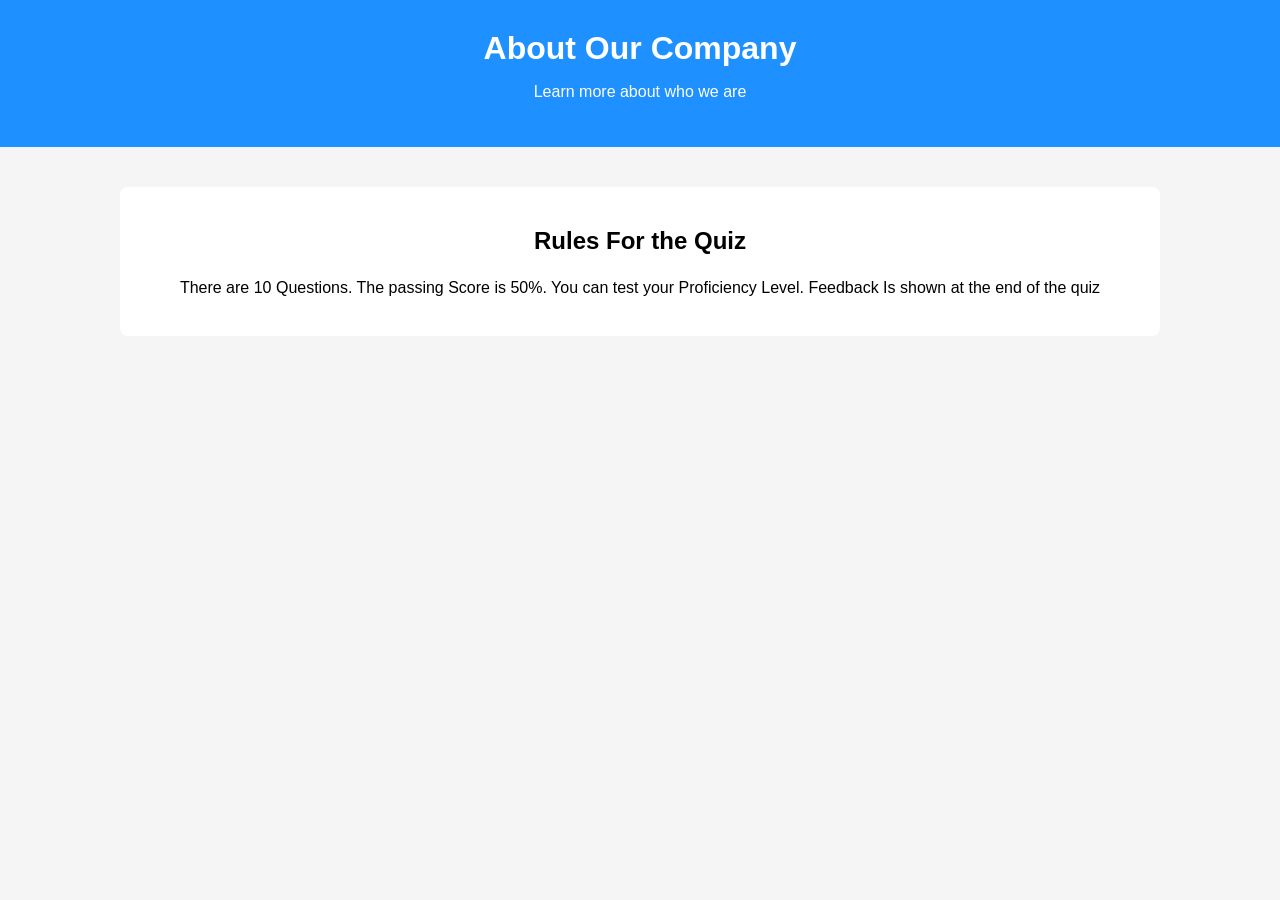
==== About.html @ d1932a2b "New Layout Changes" ====
<!doctype html>
<html lang="en">
  <head>
    <meta charset="UTF-8" />
    <meta name="viewport" content="width=device-width, initial-scale=1.0" />
    <title>About Quiz</title>
    <title>Quiz For Programmers</title>
    <!--Favicon-->
    <link rel="icon" type="image/x-icon" href="favicon.ico" />
    <link href="Resources/CS/About.css" rel="stylesheet" />
  </head>

  <body>
    <header>
      <h1>About Our Company</h1>
      <p>Learn more about who we are</p>
    </header>

    <section class="about">
      <h2>Rules For the Quiz</h2>
      <p>
        There are 10 Questions. The passing Score is 50%. You can test your
        Proficiency Level. Feedback Is shown at the end of the quiz
      </p>
    </section>
  </body>
</html>
---- Resources/CS/About.css ----
body {
  margin: 0;
  font-family: Arial, sans-serif;
  background: #f5f5f5;
}

/* Header */

header {
  background: DodgerBlue;
  color: white;
  text-align: center;
  padding: 30px;
}

header h1 {
  margin: 0;
}

/* About Section */

.about {
  max-width: 1000px;
  margin: 40px auto;
  padding: 20px;
  background: white;
  border-radius: 8px;
}

.about h2 {
  text-align: center;
}

.about p {
  line-height: 1.6;
  text-align: center;
}

/* Team Section */

.team {
  max-width: 1000px;
  margin: auto;
  padding: 20px;
}

.team h2 {
  text-align: center;
}

.team-container {
  display: flex;
  justify-content: center;
  gap: 30px;
  flex-wrap: wrap;
}

.member {
  background: white;
  padding: 20px;
  text-align: center;
  border-radius: 8px;
  width: 200px;
}

.member img {
  width: 100px;
  height: 100px;
  border-radius: 50%;
}

/* Footer */

footer {
  background: #2c3e50;
  color: white;
  text-align: center;
  padding: 15px;
  margin-top: 40px;
}
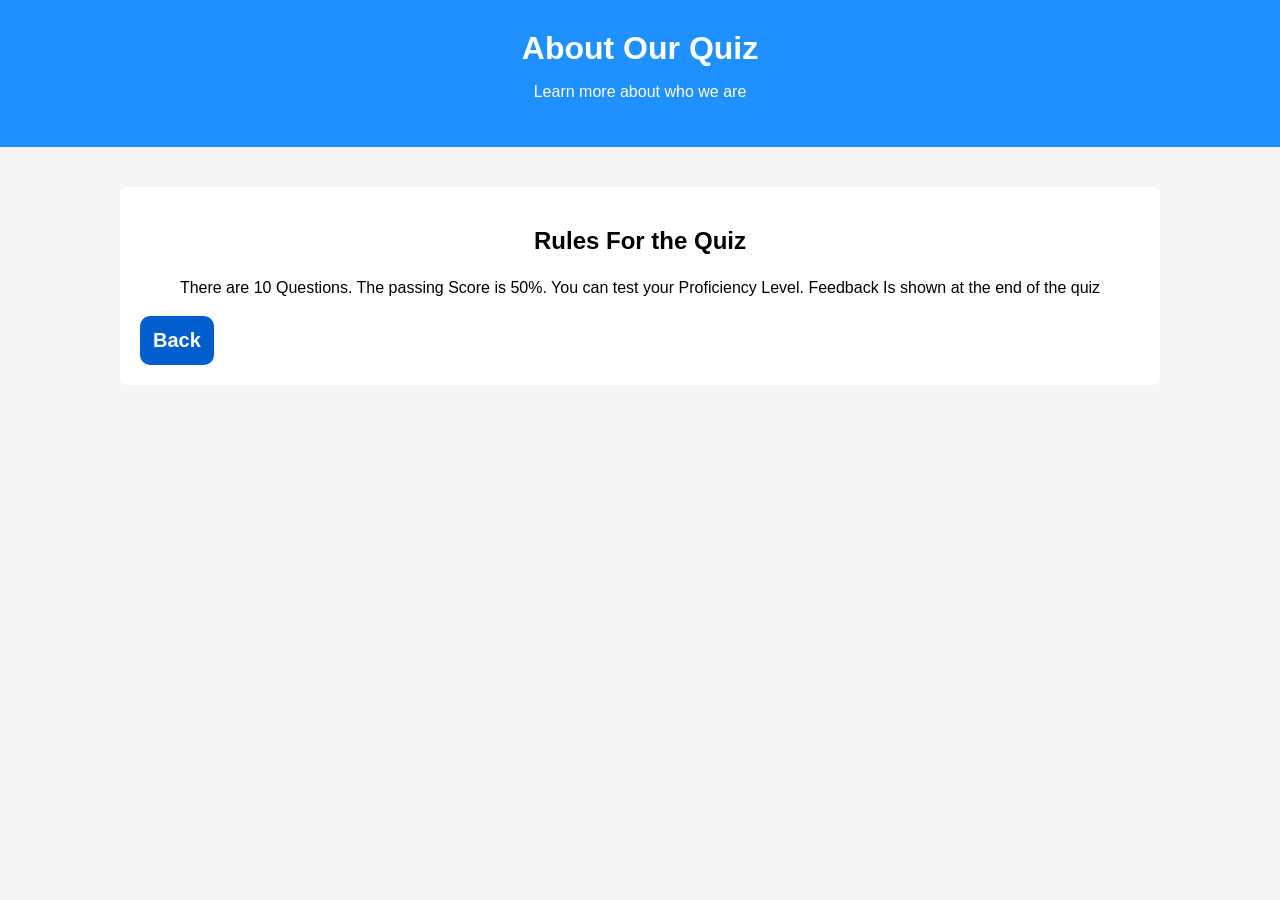
==== commit 641442e2: "committed changes for back button" ====
--- a/About.html
+++ b/About.html
@@ -12,7 +12,7 @@
 
   <body>
     <header>
-      <h1>About Our Company</h1>
+      <h1>About Our Quiz</h1>
       <p>Learn more about who we are</p>
     </header>
 
@@ -22,6 +22,7 @@
         There are 10 Questions. The passing Score is 50%. You can test your
         Proficiency Level. Feedback Is shown at the end of the quiz
       </p>
+      <button class="btn" id="back-btn" onclick="self.close()">Back</button>
     </section>
   </body>
 </html>
--- a/Resources/CS/About.css
+++ b/Resources/CS/About.css
@@ -78,3 +78,17 @@
   padding: 15px;
   margin-top: 40px;
 }
+
+.btn {
+  background-color: #005fcc;
+  border: 3px solid #005fcc;
+  border-radius: 10px;
+  top: 0%;
+  box-shadow: 0 0 5px 1px;
+  font-weight: bold;
+  color: #ffffff;
+  font-size: 20px;
+  padding: 10px;
+  text-align: center;
+  justify-content: center;
+}
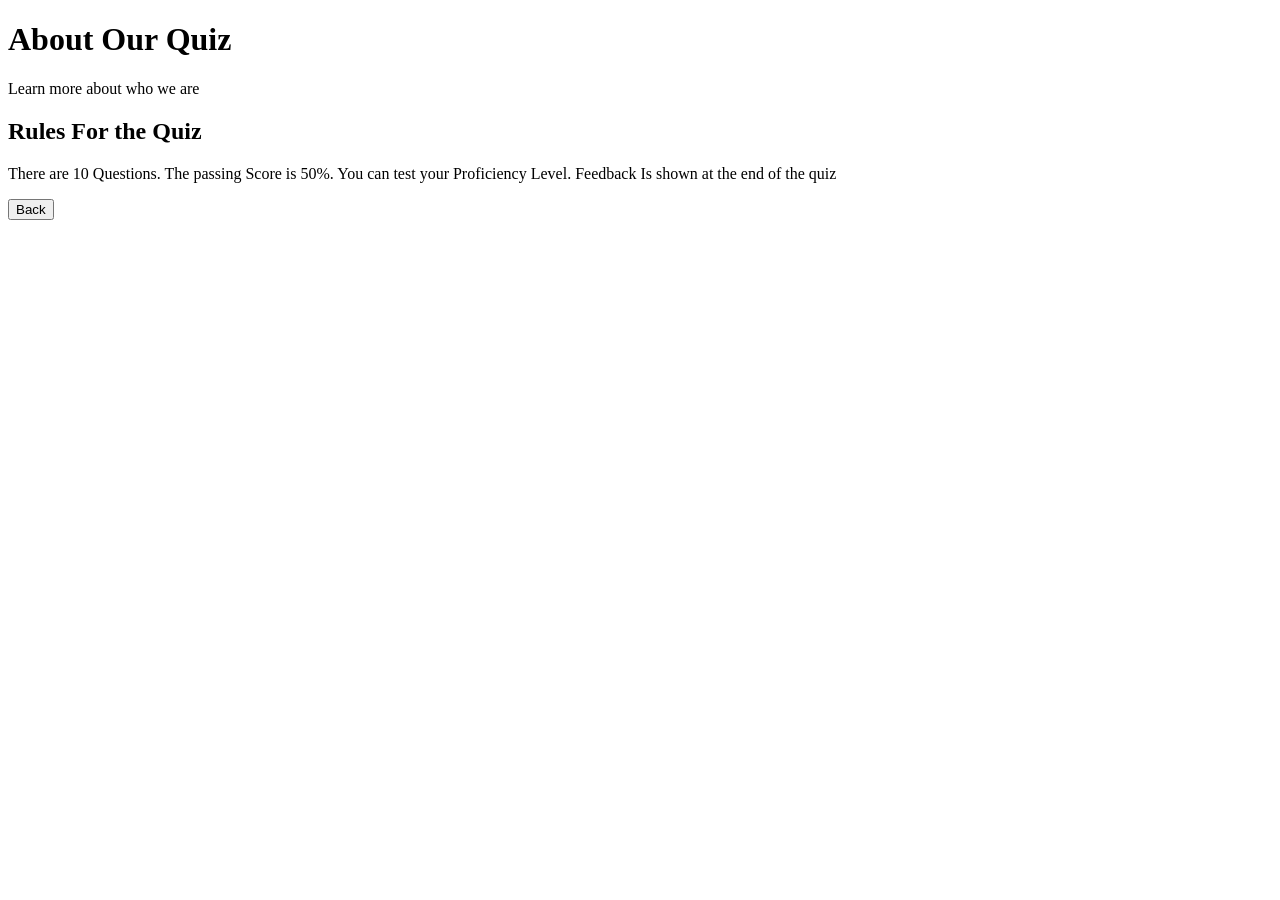
==== commit 809d3665: "Changes In Layout" ====
--- a/About.html
+++ b/About.html
@@ -1,13 +1,12 @@
 <!doctype html>
 <html lang="en">
   <head>
-    <meta charset="UTF-8" />
-    <meta name="viewport" content="width=device-width, initial-scale=1.0" />
-    <title>About Quiz</title>
+    <meta charset="UTF-8">
+    <meta name="viewport" content="width=device-width, initial-scale=1.0">
     <title>Quiz For Programmers</title>
     <!--Favicon-->
-    <link rel="icon" type="image/x-icon" href="favicon.ico" />
-    <link href="Resources/CS/About.css" rel="stylesheet" />
+    <link rel="icon" type="image/x-icon" href="favicon.ico">
+    <link href="resources/css/about.css" rel="stylesheet">
   </head>
 
   <body>
